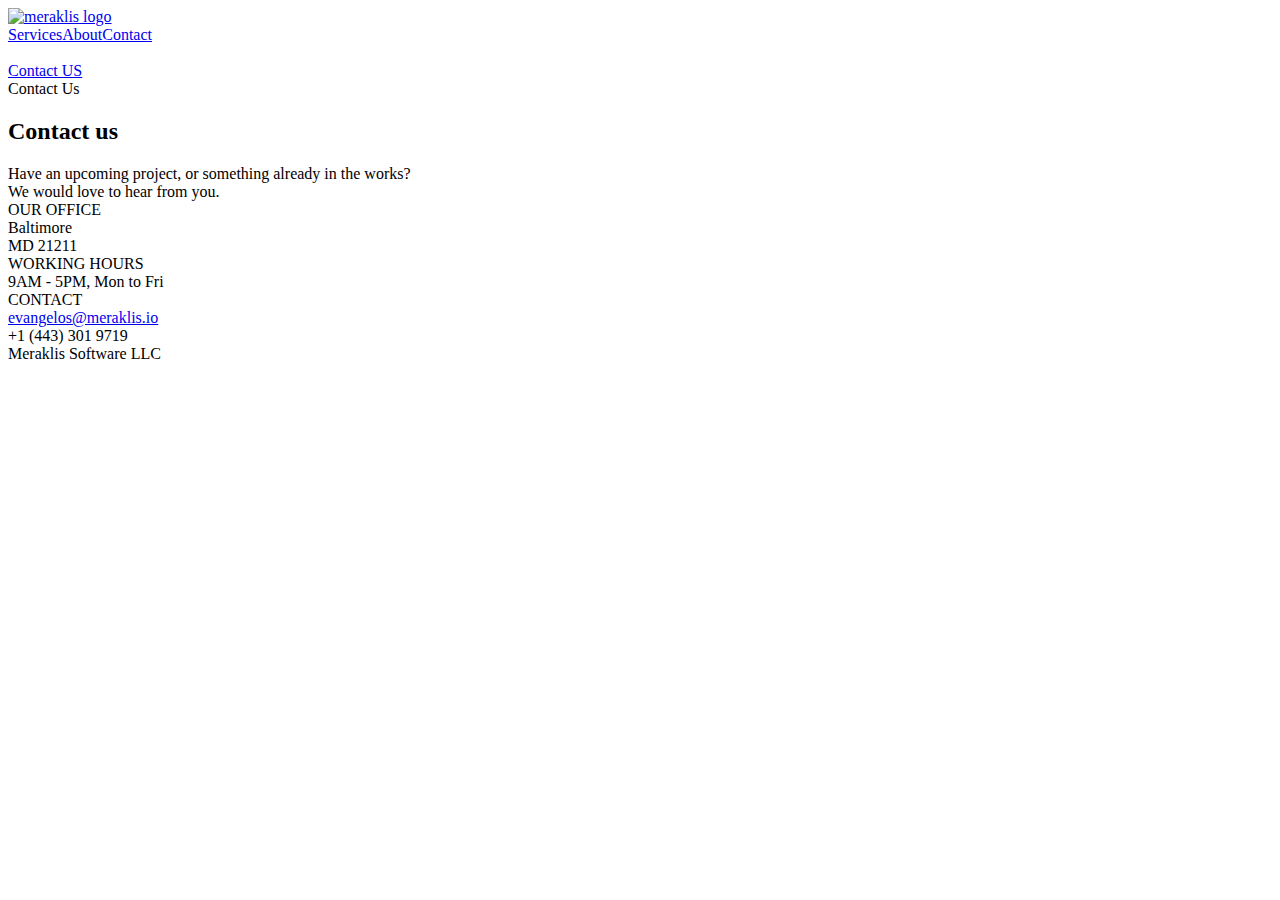
==== contact.html @ f6eee0cf "Initial commit" ====
<!DOCTYPE html><!-- This site was created in Webflow. https://www.webflow.com -->
<!-- Last Published: Mon Dec 12 2022 16:05:47 GMT+0000 (Coordinated Universal Time) -->
<html data-wf-domain="meraklis.webflow.io"
      data-wf-page="6206879f1f55cb35f7da2ff9"
      data-wf-site="6206879e1f55cb5647da2fe4">

<head>
  <meta charset="utf-8" />
  <title>meraklis.io | Contact</title>
  <meta content="meraklis.io | Contact"
        property="og:title" />
  <meta content="meraklis.io | Contact"
        property="twitter:title" />
  <meta content="width=device-width, initial-scale=1"
        name="viewport" />
  <meta content="Webflow"
        name="generator" />
  <link href="https://uploads-ssl.webflow.com/6206879e1f55cb5647da2fe4/css/meraklis.webflow.d90405f34.min.css"
        rel="stylesheet"
        type="text/css" />
  <script src="https://ajax.googleapis.com/ajax/libs/webfont/1.6.26/webfont.js"
          type="text/javascript"></script>
  <script
          type="text/javascript">WebFont.load({ google: { families: ["Montserrat:100,100italic,200,200italic,300,300italic,400,400italic,500,500italic,600,600italic,700,700italic,800,800italic,900,900italic"] } });</script>
  <!--[if lt IE 9]><script src="https://cdnjs.cloudflare.com/ajax/libs/html5shiv/3.7.3/html5shiv.min.js" type="text/javascript"></script><![endif]-->
  <script
          type="text/javascript">!function (o, c) { var n = c.documentElement, t = " w-mod-"; n.className += t + "js", ("ontouchstart" in o || o.DocumentTouch && c instanceof DocumentTouch) && (n.className += t + "touch") }(window, document);</script>
  <link href="https://uploads-ssl.webflow.com/6206879e1f55cb5647da2fe4/620720ee0150ac954170fb62_favicon.png"
        rel="shortcut icon"
        type="image/x-icon" />
  <link href="https://uploads-ssl.webflow.com/6206879e1f55cb5647da2fe4/6207250ab9c42e573cd5b88b_webclip.png"
        rel="apple-touch-icon" />
  <script async=""
          src="https://www.googletagmanager.com/gtag/js?id=UA-249835093-1"></script>
  <script
          type="text/javascript">window.dataLayer = window.dataLayer || []; function gtag() { dataLayer.push(arguments); } gtag('js', new Date()); gtag('config', 'UA-249835093-1', { 'anonymize_ip': false });</script>
</head>

<body>
  <div data-collapse="medium"
       data-animation="default"
       data-duration="400"
       data-easing="ease"
       data-easing2="ease"
       role="banner"
       class="navigation w-nav">
    <div class="navigation-wrap"><a href="/"
         class="logo-link w-nav-brand"><img
             src="https://uploads-ssl.webflow.com/6206879e1f55cb5647da2fe4/6206d4930f95f05ff82ed23f_logo2.jpg"
             width="183"
             alt="meraklis logo"
             class="logo-image" /></a>
      <div class="menu">
        <nav role="navigation"
             class="navigation-items w-nav-menu"><a href="/services"
             class="navigation-item w-nav-link">Services</a><a href="/team"
             class="navigation-item w-nav-link">About</a><a href="/contact"
             aria-current="page"
             class="navigation-item w-nav-link w--current">Contact</a></nav>
        <div class="menu-button w-nav-button"><img
               src="https://uploads-ssl.webflow.com/6206879e1f55cb5647da2fe4/6206879f1f55cb0df9da3015_menu-icon.png"
               width="22"
               alt=""
               class="menu-icon" /></div>
      </div><a href="/contact"
         aria-current="page"
         class="button cc-contact-us w-inline-block w--current">
        <div>Contact US</div>
      </a>
    </div>
  </div>
  <div class="section">
    <div class="intro-header cc-subpage">
      <div class="intro-content">
        <div class="heading-jumbo">Contact Us<br /></div>
      </div>
    </div>
  </div>
  <div class="section">
    <div class="container">
      <div class="w-layout-grid contact-form-grid">
        <div id="w-node-_3f61509a-fac7-b0d5-3763-509be705858e-f7da2ff9"
             class="contact-form-wrap">
          <div class="contact-form-heading-wrap">
            <h2 class="contact-heading">Contact us</h2>
            <div class="paragraph-light">Have an upcoming project, or something already in the works? <br />We would
              love to hear from you.</div>
          </div>
        </div>
        <div id="w-node-_3f61509a-fac7-b0d5-3763-509be70585a6-f7da2ff9">
          <div class="details-wrap">
            <div class="label">OUR OFFICE</div>
            <div class="paragraph-light">Baltimore<br />MD 21211</div>
          </div>
          <div class="details-wrap">
            <div class="label">WORKING HOURS</div>
            <div class="paragraph-light">9AM - 5PM, Mon to Fri</div>
          </div>
          <div class="details-wrap">
            <div class="label">CONTACT</div><a
               href="mailto:evangelos@meraklis.io?subject=We%20would%20like%20to%20schedule%20a%20consultation"
               class="contact-email-link">evangelos@meraklis.io</a>
            <div class="paragraph-light">+1 (443) 301 9719</div>
          </div>
        </div>
      </div>
    </div>
  </div>
  <div class="section">
    <div data-enable-scroll="true"
         data-enable-touch="true"
         data-widget-latlng="39.2903848,-76.6121893"
         data-widget-tooltip="Headquarters"
         data-widget-style="roadmap"
         data-widget-zoom="12"
         title=""
         class="map w-widget w-widget-map"></div>
  </div>
  <div class="section">
    <div class="w-row">
      <div class="w-col w-col-3"></div>
      <div class="w-col w-col-6">
        <div class="text-block">Meraklis Software LLC</div>
      </div>
      <div class="w-col w-col-3"></div>
    </div>
    <div class="container">
      <div class="footer-wrap"></div>
    </div>
  </div>
  <script src="https://d3e54v103j8qbb.cloudfront.net/js/jquery-3.5.1.min.dc5e7f18c8.js?site=6206879e1f55cb5647da2fe4"
          type="text/javascript"
          integrity="sha256-9/aliU8dGd2tb6OSsuzixeV4y/faTqgFtohetphbbj0="
          crossorigin="anonymous"></script>
  <script src="https://uploads-ssl.webflow.com/6206879e1f55cb5647da2fe4/js/webflow.34a8a284d.js"
          type="text/javascript"></script>
  <!--[if lte IE 9]><script src="//cdnjs.cloudflare.com/ajax/libs/placeholders/3.0.2/placeholders.min.js"></script><![endif]-->
</body>

</html>
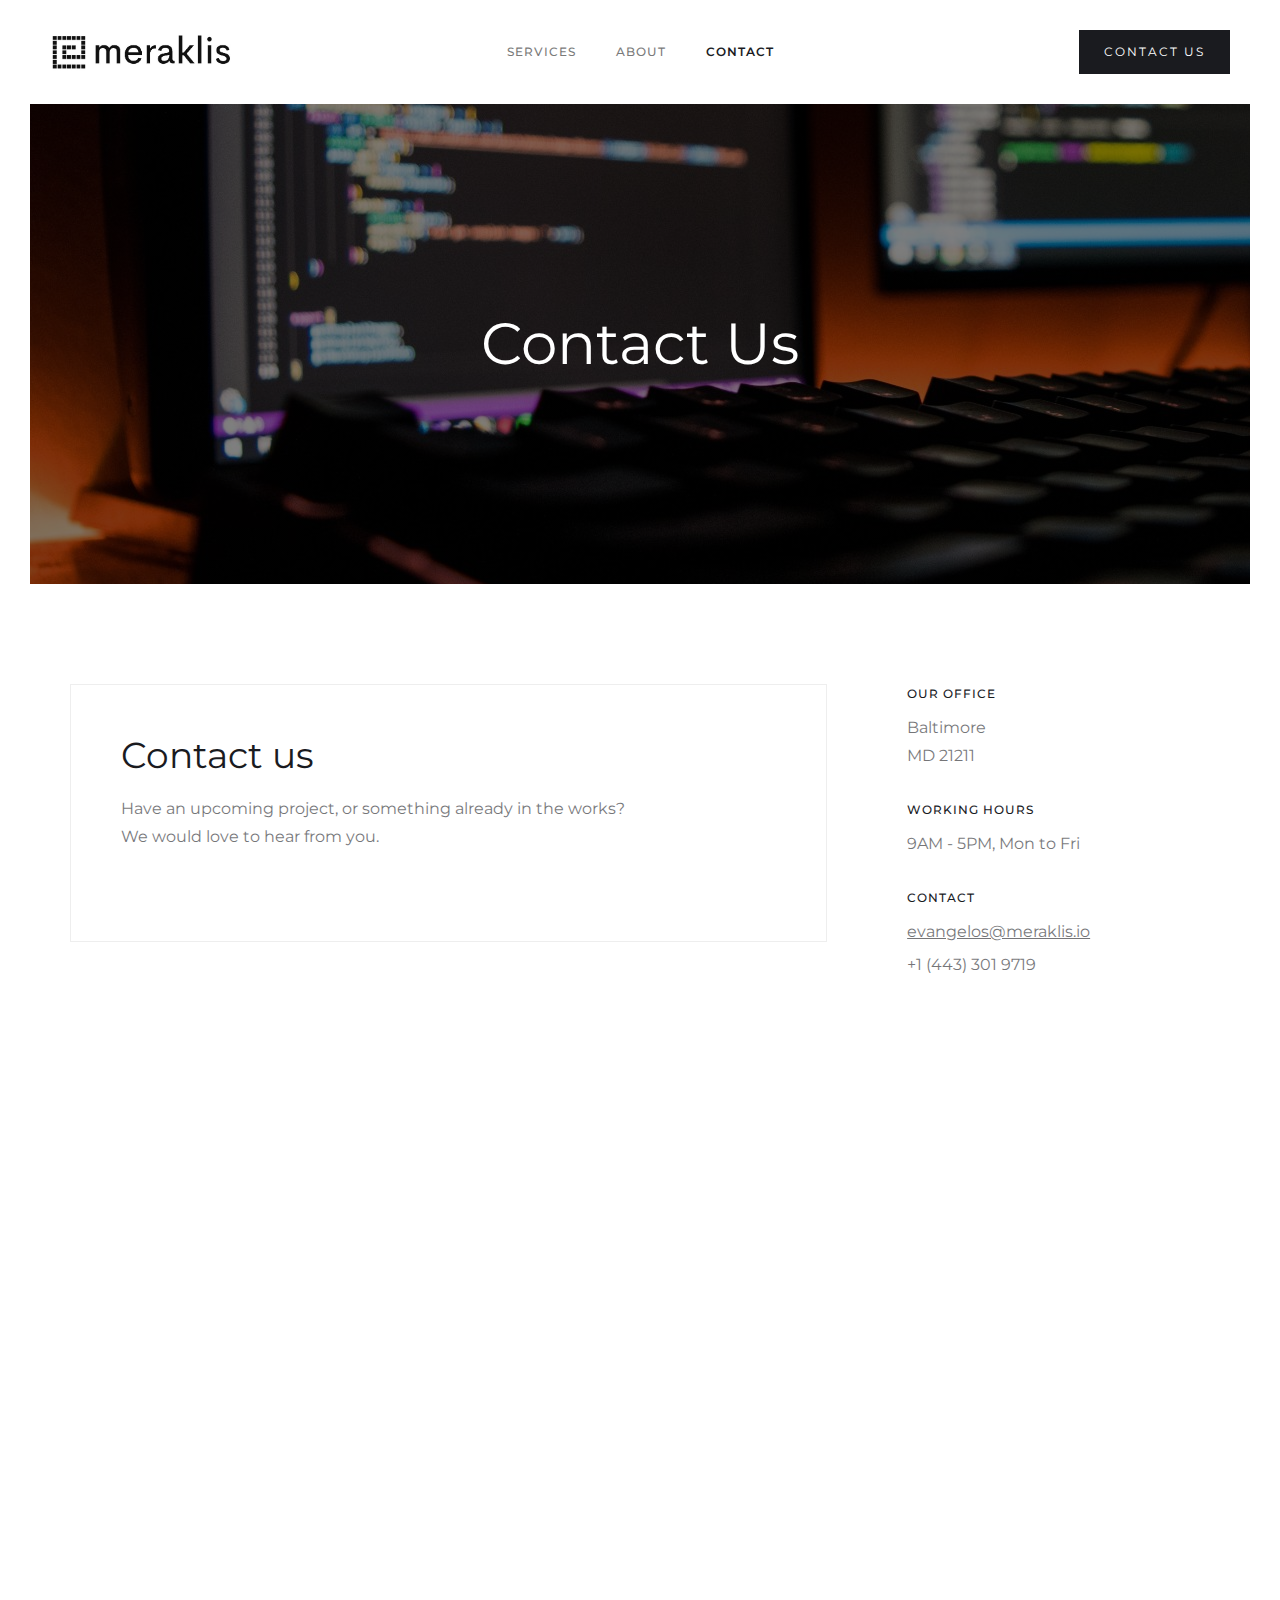
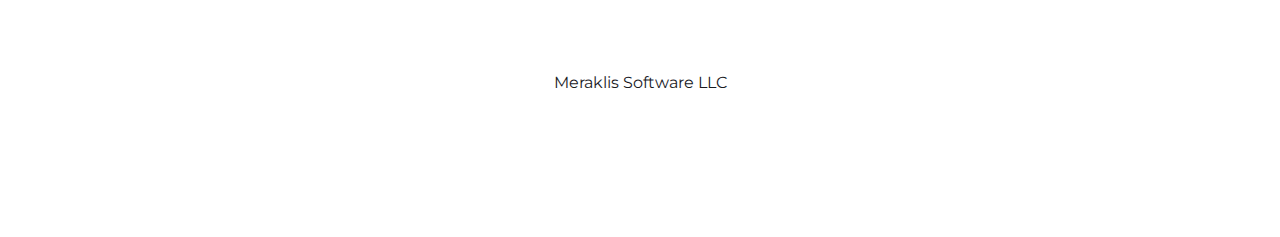
==== commit 4c87b5b7: "Use non webflow hosted files" ====
--- a/contact.html
+++ b/contact.html
@@ -1,8 +1,5 @@
-<!DOCTYPE html><!-- This site was created in Webflow. https://www.webflow.com -->
-<!-- Last Published: Mon Dec 12 2022 16:05:47 GMT+0000 (Coordinated Universal Time) -->
-<html data-wf-domain="meraklis.webflow.io"
-      data-wf-page="6206879f1f55cb35f7da2ff9"
-      data-wf-site="6206879e1f55cb5647da2fe4">
+<!DOCTYPE html>
+<html>
 
 <head>
   <meta charset="utf-8" />
@@ -15,23 +12,20 @@
         name="viewport" />
   <meta content="Webflow"
         name="generator" />
-  <link href="https://uploads-ssl.webflow.com/6206879e1f55cb5647da2fe4/css/meraklis.webflow.d90405f34.min.css"
+  <link href="uploads-ssl.webflow.com/6206879e1f55cb5647da2fe4/css/meraklis.webflow.d90405f34.min.css"
         rel="stylesheet"
         type="text/css" />
-  <script src="https://ajax.googleapis.com/ajax/libs/webfont/1.6.26/webfont.js"
+  <script src="ajax.googleapis.com/ajax/libs/webfont/1.6.26/webfont.js"
           type="text/javascript"></script>
   <script
           type="text/javascript">WebFont.load({ google: { families: ["Montserrat:100,100italic,200,200italic,300,300italic,400,400italic,500,500italic,600,600italic,700,700italic,800,800italic,900,900italic"] } });</script>
-  <!--[if lt IE 9]><script src="https://cdnjs.cloudflare.com/ajax/libs/html5shiv/3.7.3/html5shiv.min.js" type="text/javascript"></script><![endif]-->
   <script
           type="text/javascript">!function (o, c) { var n = c.documentElement, t = " w-mod-"; n.className += t + "js", ("ontouchstart" in o || o.DocumentTouch && c instanceof DocumentTouch) && (n.className += t + "touch") }(window, document);</script>
-  <link href="https://uploads-ssl.webflow.com/6206879e1f55cb5647da2fe4/620720ee0150ac954170fb62_favicon.png"
+  <link href="uploads-ssl.webflow.com/6206879e1f55cb5647da2fe4/620720ee0150ac954170fb62_favicon.png"
         rel="shortcut icon"
         type="image/x-icon" />
-  <link href="https://uploads-ssl.webflow.com/6206879e1f55cb5647da2fe4/6207250ab9c42e573cd5b88b_webclip.png"
+  <link href="uploads-ssl.webflow.com/6206879e1f55cb5647da2fe4/6207250ab9c42e573cd5b88b_webclip.png"
         rel="apple-touch-icon" />
-  <script async=""
-          src="https://www.googletagmanager.com/gtag/js?id=UA-249835093-1"></script>
   <script
           type="text/javascript">window.dataLayer = window.dataLayer || []; function gtag() { dataLayer.push(arguments); } gtag('js', new Date()); gtag('config', 'UA-249835093-1', { 'anonymize_ip': false });</script>
 </head>
@@ -46,7 +40,7 @@
        class="navigation w-nav">
     <div class="navigation-wrap"><a href="/"
          class="logo-link w-nav-brand"><img
-             src="https://uploads-ssl.webflow.com/6206879e1f55cb5647da2fe4/6206d4930f95f05ff82ed23f_logo2.jpg"
+             src="uploads-ssl.webflow.com/6206879e1f55cb5647da2fe4/6206d4930f95f05ff82ed23f_logo2.jpg"
              width="183"
              alt="meraklis logo"
              class="logo-image" /></a>
@@ -58,7 +52,7 @@
              aria-current="page"
              class="navigation-item w-nav-link w--current">Contact</a></nav>
         <div class="menu-button w-nav-button"><img
-               src="https://uploads-ssl.webflow.com/6206879e1f55cb5647da2fe4/6206879f1f55cb0df9da3015_menu-icon.png"
+               src="uploads-ssl.webflow.com/6206879e1f55cb5647da2fe4/6206879f1f55cb0df9da3015_menu-icon.png"
                width="22"
                alt=""
                class="menu-icon" /></div>
@@ -132,9 +126,8 @@
           type="text/javascript"
           integrity="sha256-9/aliU8dGd2tb6OSsuzixeV4y/faTqgFtohetphbbj0="
           crossorigin="anonymous"></script>
-  <script src="https://uploads-ssl.webflow.com/6206879e1f55cb5647da2fe4/js/webflow.34a8a284d.js"
+  <script src="uploads-ssl.webflow.com/6206879e1f55cb5647da2fe4/js/webflow.js"
           type="text/javascript"></script>
-  <!--[if lte IE 9]><script src="//cdnjs.cloudflare.com/ajax/libs/placeholders/3.0.2/placeholders.min.js"></script><![endif]-->
 </body>
 
 </html>--- a/uploads-ssl.webflow.com/6206879e1f55cb5647da2fe4/css/meraklis.webflow.d90405f34.min.css
+++ b/uploads-ssl.webflow.com/6206879e1f55cb5647da2fe4/css/meraklis.webflow.d90405f34.min.css
@@ -0,0 +1 @@
+html{font-family:sans-serif;-ms-text-size-adjust:100%;-webkit-text-size-adjust:100%;height:100%}article,aside,details,figcaption,figure,footer,header,hgroup,main,menu,nav,section,summary{display:block}audio,canvas,progress,video{display:inline-block;vertical-align:baseline}audio:not([controls]){display:none;height:0}[hidden],template{display:none}a:active,a:hover{outline:0}abbr[title]{border-bottom:1px dotted}b,optgroup,strong{font-weight:700}dfn{font-style:italic}mark{background:#ff0;color:#000}small{font-size:80%}sub,sup{font-size:75%;line-height:0;position:relative;vertical-align:baseline}sup{top:-.5em}sub{bottom:-.25em}img{border:0;max-width:100%;vertical-align:middle;display:block}svg:not(:root){overflow:hidden}hr{box-sizing:content-box;height:0}pre,textarea{overflow:auto}code,kbd,pre,samp{font-family:monospace,monospace;font-size:1em}button,input,optgroup,select,textarea{color:inherit;font:inherit;margin:0}button{overflow:visible}button,select{text-transform:none}button,html input[type=button],input[type=reset]{-webkit-appearance:button;cursor:pointer}button[disabled],html input[disabled]{cursor:default}button::-moz-focus-inner,input::-moz-focus-inner{border:0;padding:0}input{line-height:normal}input[type=checkbox],input[type=radio]{box-sizing:border-box;padding:0}input[type=number]::-webkit-inner-spin-button,input[type=number]::-webkit-outer-spin-button{height:auto}input[type=search]{-webkit-appearance:none}input[type=search]::-webkit-search-cancel-button,input[type=search]::-webkit-search-decoration{-webkit-appearance:none}legend{border:0;padding:0}table{border-collapse:collapse;border-spacing:0}td,th{padding:0}@font-face{font-family:webflow-icons;src:url("[data-uri]") format('truetype');font-weight:400;font-style:normal}[class*=" w-icon-"],[class^=w-icon-]{font-family:webflow-icons!important;speak:none;font-style:normal;font-weight:400;font-variant:normal;text-transform:none;line-height:1;-webkit-font-smoothing:antialiased;-moz-osx-font-smoothing:grayscale}.w-icon-slider-right:before{content:"\e600"}.w-icon-slider-left:before{content:"\e601"}.w-icon-nav-menu:before{content:"\e602"}.w-icon-arrow-down:before,.w-icon-dropdown-toggle:before{content:"\e603"}.w-icon-file-upload-remove:before{content:"\e900"}.w-icon-file-upload-icon:before{content:"\e903"}*{-webkit-box-sizing:border-box;-moz-box-sizing:border-box;box-sizing:border-box}body{margin:0;min-height:100%;background-color:#fff;font-family:Montserrat,sans-serif;color:#1a1b1f;font-size:16px;line-height:28px;font-weight:400}html.w-mod-touch *{background-attachment:scroll!important}.w-block{display:block}.w-inline-block{max-width:100%;display:inline-block}.w-clearfix:after,.w-clearfix:before{content:" ";display:table;grid-column-start:1;grid-row-start:1;grid-column-end:2;grid-row-end:2}.w-clearfix:after{clear:both}.w-hidden{display:none}.w-button{display:inline-block;padding:9px 15px;background-color:#3898ec;color:#fff;border:0;line-height:inherit;text-decoration:none;cursor:pointer;border-radius:0}input.w-button{-webkit-appearance:button}html[data-w-dynpage] [data-w-cloak]{color:transparent!important}.w-webflow-badge,.w-webflow-badge *{position:static;left:auto;top:auto;right:auto;bottom:auto;z-index:auto;display:block;visibility:visible;overflow:visible;overflow-x:visible;overflow-y:visible;box-sizing:border-box;width:auto;height:auto;max-height:none;max-width:none;min-height:0;min-width:0;margin:0;padding:0;float:none;clear:none;border:0 transparent;border-radius:0;background:0 0;box-shadow:none;opacity:1;transform:none;transition:none;direction:ltr;font-family:inherit;font-weight:inherit;color:inherit;font-size:inherit;line-height:inherit;font-style:inherit;font-variant:inherit;text-align:inherit;letter-spacing:inherit;text-decoration:inherit;text-indent:0;text-transform:inherit;list-style-type:disc;text-shadow:none;font-smoothing:auto;vertical-align:baseline;cursor:inherit;white-space:inherit;word-break:normal;word-spacing:normal;word-wrap:normal}.w-webflow-badge{position:fixed!important;display:inline-block!important;visibility:visible!important;z-index:2147483647!important;top:auto!important;right:12px!important;bottom:12px!important;left:auto!important;color:#aaadb0!important;background-color:#fff!important;border-radius:3px!important;padding:6px 8px 6px 6px!important;font-size:12px!important;opacity:1!important;line-height:14px!important;text-decoration:none!important;transform:none!important;margin:0!important;width:auto!important;height:auto!important;overflow:visible!important;white-space:nowrap;box-shadow:0 0 0 1px rgba(0,0,0,.1),0 1px 3px rgba(0,0,0,.1);cursor:pointer}.w-webflow-badge>img{display:inline-block!important;visibility:visible!important;opacity:1!important;vertical-align:middle!important}p{margin-top:0;margin-bottom:10px}figure{margin:25px 0 10px;padding-bottom:20px}ol,ul{margin-top:0;margin-bottom:10px;padding-left:40px}.w-list-unstyled{padding-left:0;list-style:none}.w-embed:after,.w-embed:before{content:" ";display:table;grid-column-start:1;grid-row-start:1;grid-column-end:2;grid-row-end:2}.w-embed:after{clear:both}.w-video{width:100%;position:relative;padding:0}.w-video embed,.w-video iframe,.w-video object{position:absolute;top:0;left:0;width:100%;height:100%;border:none}fieldset{padding:0;margin:0;border:0}[type=button],[type=reset],button{border:0;cursor:pointer;-webkit-appearance:button}.w-form{margin:0 0 15px}.w-form-done{display:none;padding:20px;text-align:center;background-color:#ddd}.w-form-fail{display:none;margin-top:10px;padding:10px;background-color:#ffdede}.w-input,.w-select{display:block;width:100%;height:38px;padding:8px 12px;margin-bottom:10px;font-size:14px;line-height:1.42857143;color:#333;vertical-align:middle;background-color:#fff;border:1px solid #ccc}.w-input:-moz-placeholder,.w-select:-moz-placeholder{color:#999}.w-input::-moz-placeholder,.w-select::-moz-placeholder{color:#999;opacity:1}.w-input:-ms-input-placeholder,.w-select:-ms-input-placeholder{color:#999}.w-input::-webkit-input-placeholder,.w-select::-webkit-input-placeholder{color:#999}.w-input:focus,.w-select:focus{border-color:#3898ec;outline:0}.w-input[disabled],.w-input[readonly],.w-select[disabled],.w-select[readonly],fieldset[disabled] .w-input,fieldset[disabled] .w-select{cursor:not-allowed}.w-input[disabled]:not(.w-input-disabled),.w-input[readonly],.w-select[disabled]:not(.w-input-disabled),.w-select[readonly],fieldset[disabled]:not(.w-input-disabled) .w-input,fieldset[disabled]:not(.w-input-disabled) .w-select{background-color:#eee}textarea.w-input,textarea.w-select{height:auto}.w-select{background-color:#f3f3f3}.w-select[multiple]{height:auto}.w-form-label{display:inline-block;cursor:pointer;font-weight:400;margin-bottom:0}.w-radio{display:block;margin-bottom:5px;padding-left:20px}.w-radio:after,.w-radio:before{content:" ";display:table;grid-column-start:1;grid-row-start:1;grid-column-end:2;grid-row-end:2}.w-radio:after{clear:both}.w-radio-input{margin:3px 0 0 -20px;line-height:normal;float:left}.w-file-upload{display:block;margin-bottom:10px}.w-file-upload-input{width:.1px;height:.1px;opacity:0;overflow:hidden;position:absolute;z-index:-100}.w-file-upload-default,.w-file-upload-success,.w-file-upload-uploading{display:inline-block;color:#333}.w-file-upload-error{display:block;margin-top:10px}.w-file-upload-default.w-hidden,.w-file-upload-error.w-hidden,.w-file-upload-success.w-hidden,.w-file-upload-uploading.w-hidden{display:none}.w-file-upload-uploading-btn{display:flex;font-size:14px;font-weight:400;cursor:pointer;margin:0;padding:8px 12px;border:1px solid #ccc;background-color:#fafafa}.w-file-upload-file{display:flex;flex-grow:1;justify-content:space-between;margin:0;padding:8px 9px 8px 11px;border:1px solid #ccc;background-color:#fafafa}.w-file-upload-file-name{font-size:14px;font-weight:400;display:block}.w-file-remove-link{margin-top:3px;margin-left:10px;width:auto;height:auto;padding:3px;display:block;cursor:pointer}.w-icon-file-upload-remove{margin:auto;font-size:10px}.w-file-upload-error-msg{display:inline-block;color:#ea384c;padding:2px 0}.w-file-upload-info{display:inline-block;line-height:38px;padding:0 12px}.w-file-upload-label{display:inline-block;font-size:14px;font-weight:400;cursor:pointer;margin:0;padding:8px 12px;border:1px solid #ccc;background-color:#fafafa}.w-icon-file-upload-icon,.w-icon-file-upload-uploading{display:inline-block;margin-right:8px;width:20px}.w-icon-file-upload-uploading{height:20px}.w-container{margin-left:auto;margin-right:auto;max-width:940px}.w-container:after,.w-container:before{content:" ";display:table;grid-column-start:1;grid-row-start:1;grid-column-end:2;grid-row-end:2}.w-container:after{clear:both}.w-container .w-row{margin-left:-10px;margin-right:-10px}.w-row:after,.w-row:before{content:" ";display:table;grid-column-start:1;grid-row-start:1;grid-column-end:2;grid-row-end:2}.w-row:after{clear:both}.w-row .w-row{margin-left:0;margin-right:0}.w-col{position:relative;float:left;width:100%;min-height:1px;padding-left:10px;padding-right:10px}.w-col .w-col{padding-left:0;padding-right:0}.w-col-1{width:8.33333333%}.w-col-2{width:16.66666667%}.w-col-3{width:25%}.w-col-4{width:33.33333333%}.w-col-5{width:41.66666667%}.w-col-6{width:50%}.w-col-7{width:58.33333333%}.w-col-8{width:66.66666667%}.w-col-9{width:75%}.w-col-10{width:83.33333333%}.w-col-11{width:91.66666667%}.w-col-12{width:100%}.w-hidden-main{display:none!important}@media screen and (max-width:991px){.w-container{max-width:728px}.w-hidden-main{display:inherit!important}.w-hidden-medium{display:none!important}.w-col-medium-1{width:8.33333333%}.w-col-medium-2{width:16.66666667%}.w-col-medium-3{width:25%}.w-col-medium-4{width:33.33333333%}.w-col-medium-5{width:41.66666667%}.w-col-medium-6{width:50%}.w-col-medium-7{width:58.33333333%}.w-col-medium-8{width:66.66666667%}.w-col-medium-9{width:75%}.w-col-medium-10{width:83.33333333%}.w-col-medium-11{width:91.66666667%}.w-col-medium-12{width:100%}.w-col-stack{width:100%;left:auto;right:auto}}@media screen and (max-width:767px){.w-hidden-main,.w-hidden-medium{display:inherit!important}.w-hidden-small{display:none!important}.w-container .w-row,.w-row{margin-left:0;margin-right:0}.w-col{width:100%;left:auto;right:auto}.w-col-small-1{width:8.33333333%}.w-col-small-2{width:16.66666667%}.w-col-small-3{width:25%}.w-col-small-4{width:33.33333333%}.w-col-small-5{width:41.66666667%}.w-col-small-6{width:50%}.w-col-small-7{width:58.33333333%}.w-col-small-8{width:66.66666667%}.w-col-small-9{width:75%}.w-col-small-10{width:83.33333333%}.w-col-small-11{width:91.66666667%}.w-col-small-12{width:100%}}@media screen and (max-width:479px){.w-container{max-width:none}.w-hidden-main,.w-hidden-medium,.w-hidden-small{display:inherit!important}.w-hidden-tiny{display:none!important}.w-col{width:100%}.w-col-tiny-1{width:8.33333333%}.w-col-tiny-2{width:16.66666667%}.w-col-tiny-3{width:25%}.w-col-tiny-4{width:33.33333333%}.w-col-tiny-5{width:41.66666667%}.w-col-tiny-6{width:50%}.w-col-tiny-7{width:58.33333333%}.w-col-tiny-8{width:66.66666667%}.w-col-tiny-9{width:75%}.w-col-tiny-10{width:83.33333333%}.w-col-tiny-11{width:91.66666667%}.w-col-tiny-12{width:100%}}.w-widget{position:relative}.w-widget-map{width:100%;height:400px}.w-widget-map label{width:auto;display:inline}.w-widget-map img{max-width:inherit}.w-widget-map .gm-style-iw{text-align:center}.w-widget-map .gm-style-iw>button{display:none!important}.w-widget-twitter{overflow:hidden}.w-widget-twitter-count-shim{display:inline-block;vertical-align:top;position:relative;width:28px;height:20px;text-align:center;background:#fff;border:1px solid #758696;border-radius:3px}.w-widget-twitter-count-shim *{pointer-events:none;-webkit-user-select:none;-moz-user-select:none;-ms-user-select:none;user-select:none}.w-widget-twitter-count-shim .w-widget-twitter-count-inner{position:relative;font-size:15px;line-height:12px;text-align:center;color:#999;font-family:serif}.w-widget-twitter-count-shim .w-widget-twitter-count-clear{position:relative;display:block}.w-widget-twitter-count-shim.w--large{width:36px;height:28px}.w-widget-twitter-count-shim.w--large .w-widget-twitter-count-inner{font-size:18px;line-height:18px}.w-widget-twitter-count-shim:not(.w--vertical){margin-left:5px;margin-right:8px}.w-widget-twitter-count-shim:not(.w--vertical).w--large{margin-left:6px}.w-widget-twitter-count-shim:not(.w--vertical):after,.w-widget-twitter-count-shim:not(.w--vertical):before{top:50%;left:0;border:solid transparent;content:' ';height:0;width:0;position:absolute;pointer-events:none}.w-widget-twitter-count-shim:not(.w--vertical):before{border-color:rgba(117,134,150,0);border-right-color:#5d6c7b;border-width:4px;margin-left:-9px;margin-top:-4px}.w-widget-twitter-count-shim:not(.w--vertical).w--large:before{border-width:5px;margin-left:-10px;margin-top:-5px}.w-widget-twitter-count-shim:not(.w--vertical):after{border-color:rgba(255,255,255,0);border-right-color:#fff;border-width:4px;margin-left:-8px;margin-top:-4px}.w-widget-twitter-count-shim:not(.w--vertical).w--large:after{border-width:5px;margin-left:-9px;margin-top:-5px}.w-widget-twitter-count-shim.w--vertical{width:61px;height:33px;margin-bottom:8px}.w-widget-twitter-count-shim.w--vertical:after,.w-widget-twitter-count-shim.w--vertical:before{top:100%;left:50%;border:solid transparent;content:' ';height:0;width:0;position:absolute;pointer-events:none}.w-widget-twitter-count-shim.w--vertical:before{border-color:rgba(117,134,150,0);border-top-color:#5d6c7b;border-width:5px;margin-left:-5px}.w-widget-twitter-count-shim.w--vertical:after{border-color:rgba(255,255,255,0);border-top-color:#fff;border-width:4px;margin-left:-4px}.w-widget-twitter-count-shim.w--vertical .w-widget-twitter-count-inner{font-size:18px;line-height:22px}.w-widget-twitter-count-shim.w--vertical.w--large{width:76px}.w-background-video{position:relative;overflow:hidden;height:500px;color:#fff}.w-background-video>video{background-size:cover;background-position:50% 50%;position:absolute;margin:auto;width:100%;height:100%;right:-100%;bottom:-100%;top:-100%;left:-100%;object-fit:cover;z-index:-100}.w-background-video>video::-webkit-media-controls-start-playback-button{display:none!important;-webkit-appearance:none}.w-background-video--control{position:absolute;bottom:1em;right:1em;background-color:transparent;padding:0}.w-background-video--control>[hidden]{display:none!important}.w-slider{position:relative;height:300px;text-align:center;background:#ddd;clear:both;-webkit-tap-highlight-color:transparent;tap-highlight-color:rgba(0,0,0,0)}.w-slider-mask{position:relative;display:block;overflow:hidden;z-index:1;left:0;right:0;height:100%;white-space:nowrap}.w-slide{position:relative;display:inline-block;vertical-align:top;width:100%;height:100%;white-space:normal;text-align:left}.w-slider-nav{position:absolute;z-index:2;top:auto;right:0;bottom:0;left:0;margin:auto;padding-top:10px;height:40px;text-align:center;-webkit-tap-highlight-color:transparent;tap-highlight-color:rgba(0,0,0,0)}.w-slider-nav.w-round>div{border-radius:100%}.w-slider-nav.w-num>div{width:auto;height:auto;padding:.2em .5em;font-size:inherit;line-height:inherit}.w-slider-nav.w-shadow>div{box-shadow:0 0 3px rgba(51,51,51,.4)}.w-slider-nav-invert{color:#fff}.w-slider-nav-invert>div{background-color:rgba(34,34,34,.4)}.w-slider-nav-invert>div.w-active{background-color:#222}.w-slider-dot{position:relative;display:inline-block;width:1em;height:1em;background-color:rgba(255,255,255,.4);cursor:pointer;margin:0 3px .5em;transition:background-color .1s,color .1s}.w-slider-dot.w-active{background-color:#fff}.w-slider-dot:focus{outline:0;box-shadow:0 0 0 2px #fff}.w-slider-dot:focus.w-active{box-shadow:none}.w-slider-arrow-left,.w-slider-arrow-right{position:absolute;width:80px;top:0;right:0;bottom:0;left:0;margin:auto;cursor:pointer;overflow:hidden;color:#fff;font-size:40px;-webkit-tap-highlight-color:transparent;tap-highlight-color:rgba(0,0,0,0);-webkit-user-select:none;-moz-user-select:none;-ms-user-select:none;user-select:none}.w-slider-arrow-left [class*=' w-icon-'],.w-slider-arrow-left [class^=w-icon-],.w-slider-arrow-right [class*=' w-icon-'],.w-slider-arrow-right [class^=w-icon-]{position:absolute}.w-slider-arrow-left:focus,.w-slider-arrow-right:focus{outline:0}.w-slider-arrow-left{z-index:3;right:auto}.w-slider-arrow-right{z-index:4;left:auto}.w-icon-slider-left,.w-icon-slider-right{top:0;right:0;bottom:0;left:0;margin:auto;width:1em;height:1em}.w-slider-aria-label{border:0;clip:rect(0 0 0 0);height:1px;margin:-1px;overflow:hidden;padding:0;position:absolute;width:1px}.w-slider-force-show{display:block!important}.w-dropdown{display:inline-block;position:relative;text-align:left;margin-left:auto;margin-right:auto;z-index:900}.w-dropdown-btn,.w-dropdown-link,.w-dropdown-toggle{position:relative;vertical-align:top;text-decoration:none;color:#222;padding:20px;text-align:left;margin-left:auto;margin-right:auto;white-space:nowrap}.w-dropdown-toggle{-webkit-user-select:none;-moz-user-select:none;-ms-user-select:none;user-select:none;display:inline-block;cursor:pointer;padding-right:40px}.w-dropdown-toggle:focus{outline:0}.w-icon-dropdown-toggle{position:absolute;top:0;right:0;bottom:0;margin:auto 20px auto auto;width:1em;height:1em}.w-dropdown-list{position:absolute;background:#ddd;display:none;min-width:100%}.w-dropdown-list.w--open{display:block}.w-dropdown-link{padding:10px 20px;display:block;color:#222}.w-dropdown-link.w--current{color:#0082f3}.w-dropdown-link:focus{outline:0}@media screen and (max-width:767px){.w-nav-brand{padding-left:10px}}.w-lightbox-backdrop{cursor:auto;font-style:normal;font-variant:normal;letter-spacing:normal;list-style:disc;text-indent:0;text-shadow:none;text-transform:none;visibility:visible;white-space:normal;word-break:normal;word-spacing:normal;word-wrap:normal;position:fixed;top:0;right:0;bottom:0;left:0;color:#fff;font-family:"Helvetica Neue",Helvetica,Ubuntu,"Segoe UI",Verdana,sans-serif;font-size:17px;line-height:1.2;font-weight:300;text-align:center;background:rgba(0,0,0,.9);z-index:2000;outline:0;opacity:0;-webkit-user-select:none;-moz-user-select:none;-ms-user-select:none;-webkit-tap-highlight-color:transparent;-webkit-transform:translate(0,0)}.w-lightbox-backdrop,.w-lightbox-container{height:100%;overflow:auto;-webkit-overflow-scrolling:touch}.w-lightbox-content{position:relative;height:100vh;overflow:hidden}.w-lightbox-view{position:absolute;width:100vw;height:100vh;opacity:0}.w-lightbox-view:before{content:"";height:100vh}.w-lightbox-group,.w-lightbox-group .w-lightbox-view,.w-lightbox-group .w-lightbox-view:before{height:86vh}.w-lightbox-frame,.w-lightbox-view:before{display:inline-block;vertical-align:middle}.w-lightbox-figure{position:relative;margin:0}.w-lightbox-group .w-lightbox-figure{cursor:pointer}.w-lightbox-img{width:auto;height:auto;max-width:none}.w-lightbox-image{display:block;float:none;max-width:100vw;max-height:100vh}.w-lightbox-group .w-lightbox-image{max-height:86vh}.w-lightbox-caption{position:absolute;right:0;bottom:0;left:0;padding:.5em 1em;background:rgba(0,0,0,.4);text-align:left;text-overflow:ellipsis;white-space:nowrap;overflow:hidden}.w-lightbox-embed{position:absolute;top:0;right:0;bottom:0;left:0;width:100%;height:100%}.w-lightbox-control{position:absolute;top:0;width:4em;background-size:24px;background-repeat:no-repeat;background-position:center;cursor:pointer;-webkit-transition:.3s;transition:.3s}.w-lightbox-left{display:none;bottom:0;left:0;background-image:url("[data-uri]")}.w-lightbox-right{display:none;right:0;bottom:0;background-image:url("[data-uri]")}.w-lightbox-close{right:0;height:2.6em;background-image:url("[data-uri]");background-size:18px}.w-lightbox-strip{position:absolute;bottom:0;left:0;right:0;padding:0 1vh;line-height:0;white-space:nowrap;overflow-x:auto;overflow-y:hidden}.w-lightbox-item{display:inline-block;width:10vh;padding:2vh 1vh;box-sizing:content-box;cursor:pointer;-webkit-transform:translate3d(0,0,0)}.w-lightbox-active{opacity:.3}.w-lightbox-thumbnail{position:relative;height:10vh;background:#222;overflow:hidden}.w-lightbox-thumbnail-image{position:absolute;top:0;left:0}.w-lightbox-thumbnail .w-lightbox-tall{top:50%;width:100%;-webkit-transform:translate(0,-50%);-ms-transform:translate(0,-50%);transform:translate(0,-50%)}.w-lightbox-thumbnail .w-lightbox-wide{left:50%;height:100%;-webkit-transform:translate(-50%,0);-ms-transform:translate(-50%,0);transform:translate(-50%,0)}.w-lightbox-spinner{position:absolute;top:50%;left:50%;box-sizing:border-box;width:40px;height:40px;margin-top:-20px;margin-left:-20px;border:5px solid rgba(0,0,0,.4);border-radius:50%;-webkit-animation:.8s linear infinite spin;animation:.8s linear infinite spin}.w-lightbox-spinner:after{content:"";position:absolute;top:-4px;right:-4px;bottom:-4px;left:-4px;border:3px solid transparent;border-bottom-color:#fff;border-radius:50%}.w-lightbox-hide{display:none}.w-lightbox-noscroll{overflow:hidden}@media (min-width:768px){.w-lightbox-content{height:96vh;margin-top:2vh}.w-lightbox-view,.w-lightbox-view:before{height:96vh}.w-lightbox-group,.w-lightbox-group .w-lightbox-view,.w-lightbox-group .w-lightbox-view:before{height:84vh}.w-lightbox-image{max-width:96vw;max-height:96vh}.w-lightbox-group .w-lightbox-image{max-width:82.3vw;max-height:84vh}.w-lightbox-left,.w-lightbox-right{display:block;opacity:.5}.w-lightbox-close{opacity:.8}.w-lightbox-control:hover{opacity:1}}.w-lightbox-inactive,.w-lightbox-inactive:hover{opacity:0}.w-richtext:after,.w-richtext:before{content:" ";display:table;grid-column-start:1;grid-row-start:1;grid-column-end:2;grid-row-end:2}.w-richtext:after{clear:both}.w-richtext[contenteditable=true]:after,.w-richtext[contenteditable=true]:before{white-space:initial}.w-richtext ol,.w-richtext ul{overflow:hidden}.w-richtext .w-richtext-figure-selected.w-richtext-figure-type-image div,.w-richtext .w-richtext-figure-selected.w-richtext-figure-type-video div:after,.w-richtext .w-richtext-figure-selected[data-rt-type=image] div,.w-richtext .w-richtext-figure-selected[data-rt-type=video] div:after{outline:#2895f7 solid 2px}.w-richtext figure.w-richtext-figure-type-video>div:after,.w-richtext figure[data-rt-type=video]>div:after{content:'';position:absolute;display:none;left:0;top:0;right:0;bottom:0}.w-richtext figure{position:relative;max-width:60%}.w-richtext figure>div:before{cursor:default!important}.w-richtext figure img{width:100%}.w-richtext figure figcaption.w-richtext-figcaption-placeholder{opacity:.6}.w-richtext figure div{font-size:0px;color:transparent}.w-richtext figure.w-richtext-figure-type-image,.w-richtext figure[data-rt-type=image]{display:table}.w-richtext figure.w-richtext-figure-type-image>div,.w-richtext figure[data-rt-type=image]>div{display:inline-block}.w-richtext figure.w-richtext-figure-type-image>figcaption,.w-richtext figure[data-rt-type=image]>figcaption{display:table-caption;caption-side:bottom}.w-richtext figure.w-richtext-figure-type-video,.w-richtext figure[data-rt-type=video]{width:60%;height:0}.w-richtext figure.w-richtext-figure-type-video iframe,.w-richtext figure[data-rt-type=video] iframe{position:absolute;top:0;left:0;width:100%;height:100%}.w-richtext figure.w-richtext-figure-type-video>div,.w-richtext figure[data-rt-type=video]>div{width:100%}.w-richtext figure.w-richtext-align-center{margin-right:auto;margin-left:auto;clear:both}.w-richtext figure.w-richtext-align-center.w-richtext-figure-type-image>div,.w-richtext figure.w-richtext-align-center[data-rt-type=image]>div{max-width:100%}.w-richtext figure.w-richtext-align-normal{clear:both}.w-richtext figure.w-richtext-align-fullwidth{width:100%;max-width:100%;text-align:center;clear:both;display:block;margin-right:auto;margin-left:auto}.w-richtext figure.w-richtext-align-fullwidth>div{display:inline-block;padding-bottom:inherit}.w-richtext figure.w-richtext-align-fullwidth>figcaption{display:block}.w-richtext figure.w-richtext-align-floatleft{float:left;margin-right:15px;clear:none}.w-richtext figure.w-richtext-align-floatright{float:right;margin-left:15px;clear:none}.w-nav{position:relative;background:#ddd;z-index:1000}.w-nav:after,.w-nav:before{content:" ";display:table;grid-column-start:1;grid-row-start:1;grid-column-end:2;grid-row-end:2}.w-nav:after{clear:both}.w-nav-brand{position:relative;float:left;text-decoration:none;color:#333}.w-nav-link{position:relative;display:inline-block;vertical-align:top;text-decoration:none;color:#222;padding:20px;text-align:left;margin-left:auto;margin-right:auto}.w-nav-link.w--current{color:#0082f3}.w-nav-menu{position:relative;float:right}[data-nav-menu-open]{display:block!important;position:absolute;top:100%;left:0;right:0;background:#c8c8c8;text-align:center;overflow:visible;min-width:200px}.w--nav-link-open{display:block;position:relative}.w-nav-overlay{position:absolute;overflow:hidden;display:none;top:100%;left:0;right:0;width:100%}.w-nav-overlay [data-nav-menu-open]{top:0}.w-nav[data-animation=over-left] .w-nav-overlay{width:auto}.w-nav[data-animation=over-left] .w-nav-overlay,.w-nav[data-animation=over-left] [data-nav-menu-open]{right:auto;z-index:1;top:0}.w-nav[data-animation=over-right] .w-nav-overlay{width:auto}.w-nav[data-animation=over-right] .w-nav-overlay,.w-nav[data-animation=over-right] [data-nav-menu-open]{left:auto;z-index:1;top:0}.w-nav-button{position:relative;float:right;padding:18px;font-size:24px;display:none;cursor:pointer;-webkit-tap-highlight-color:transparent;tap-highlight-color:rgba(0,0,0,0);-webkit-user-select:none;-moz-user-select:none;-ms-user-select:none;user-select:none}.w-nav-button:focus{outline:0}.w-nav-button.w--open{background-color:#c8c8c8;color:#fff}.w-nav[data-collapse=all] .w-nav-menu{display:none}.w--nav-dropdown-open,.w--nav-dropdown-toggle-open,.w-nav[data-collapse=all] .w-nav-button{display:block}.w--nav-dropdown-list-open{position:static}@media screen and (max-width:991px){.w-nav[data-collapse=medium] .w-nav-menu{display:none}.w-nav[data-collapse=medium] .w-nav-button{display:block}}@media screen and (max-width:767px){.w-nav[data-collapse=small] .w-nav-menu{display:none}.w-nav[data-collapse=small] .w-nav-button{display:block}.w-nav-brand{padding-left:10px}}.w-tabs{position:relative}.w-tabs:after,.w-tabs:before{content:" ";display:table;grid-column-start:1;grid-row-start:1;grid-column-end:2;grid-row-end:2}.w-tabs:after{clear:both}.w-tab-menu{position:relative}.w-tab-link{position:relative;display:inline-block;vertical-align:top;text-decoration:none;padding:9px 30px;text-align:left;cursor:pointer;color:#222;background-color:#ddd}.w-tab-link.w--current{background-color:#c8c8c8}.w-tab-link:focus{outline:0}.w-tab-content{position:relative;display:block;overflow:hidden}.w-tab-pane{position:relative;display:none}.w--tab-active{display:block}@media screen and (max-width:479px){.w-nav[data-collapse=tiny] .w-nav-menu{display:none}.w-nav[data-collapse=tiny] .w-nav-button,.w-tab-link{display:block}}.w-ix-emptyfix:after{content:""}@keyframes spin{0%{transform:rotate(0)}100%{transform:rotate(360deg)}}.w-dyn-empty{padding:10px;background-color:#ddd}.w-condition-invisible,.w-dyn-bind-empty,.w-dyn-hide{display:none!important}.wf-layout-layout{display:grid!important}.w-layout-grid{display:-ms-grid;display:grid;grid-auto-columns:1fr;-ms-grid-columns:1fr 1fr;grid-template-columns:1fr 1fr;-ms-grid-rows:auto auto;grid-template-rows:auto auto;grid-row-gap:16px;grid-column-gap:16px}h1{margin:20px 0 15px;font-size:44px;line-height:62px;font-weight:400}h2{margin-top:10px;margin-bottom:10px;font-size:36px;line-height:50px;font-weight:400}h3{margin-top:10px;margin-bottom:10px;font-size:30px;line-height:46px;font-weight:400}h4{margin-top:10px;margin-bottom:10px;font-size:24px;line-height:38px;font-weight:400}h5{margin-top:10px;margin-bottom:10px;font-size:20px;line-height:34px;font-weight:500}h6{margin-top:10px;margin-bottom:10px;font-size:16px;line-height:28px;font-weight:500}a{background-color:transparent;display:block;-webkit-transition:opacity .2s;transition:opacity .2s;color:#1a1b1f;text-decoration:underline}a:hover{color:#32343a}a:active{color:#43464d}ul{margin-top:20px;margin-bottom:10px;padding-left:40px;list-style-type:disc}li{margin-bottom:10px}label{display:block;margin-bottom:10px;font-size:12px;line-height:20px;font-weight:500;letter-spacing:1px;text-transform:uppercase}blockquote{margin:25px 0;padding:15px 30px;border-left:5px solid #e2e2e2;font-size:20px;line-height:34px}figcaption{margin-top:5px;opacity:.6;font-size:14px;line-height:26px;text-align:center}.divider{height:1px;background-color:#eee}.styleguide-content-wrap{text-align:center}.section{margin-right:30px;margin-left:30px}.section.cc-cta{padding-right:80px;padding-left:80px;background-color:#f4f4f4}.section.cc-home-wrap{background-clip:border-box;-webkit-text-fill-color:inherit}.styleguide-block{display:block;margin-top:80px;margin-bottom:80px;-webkit-box-orient:vertical;-webkit-box-direction:normal;-webkit-flex-direction:column;-ms-flex-direction:column;flex-direction:column;-webkit-box-align:center;-webkit-align-items:center;-ms-flex-align:center;align-items:center;text-align:left}.container{width:100%;max-width:1140px;margin-right:auto;margin-left:auto}.paragraph-tiny{font-size:12px;line-height:20px}.paragraph-bigger{margin-bottom:10px;opacity:1;font-size:20px;line-height:34px;font-weight:400}.paragraph-bigger.cc-bigger-light,.paragraph-bigger.cc-bigger-white-light{opacity:.6}.button{padding:12px 25px;border-radius:0;background-color:#1a1b1f;-webkit-transition:background-color .4s,opacity .4s,color .4s;transition:background-color .4s,opacity .4s,color .4s;color:#fff;font-size:12px;line-height:20px;letter-spacing:2px;text-decoration:none;text-transform:uppercase}.button:hover{background-color:#32343a;color:#fff}.button:active{background-color:#43464d}.button.cc-jumbo-button{padding:16px 35px;font-size:14px;line-height:26px}.button.cc-jumbo-button.cc-jumbo-white{background-color:#fff;color:#000}.button.cc-jumbo-button.cc-jumbo-white:hover{background-color:#f1f1f1}.button.cc-jumbo-button.cc-jumbo-white:active{background-color:#e1e1e1}.button.cc-contact-us{position:relative;z-index:5}.button.cc-white-button{padding:16px 35px;background-color:#fff;color:#202020;font-size:14px;line-height:26px}.button.cc-white-button:hover{background-color:hsla(0,0%,100%,.8)}.button.cc-white-button:active{background-color:hsla(0,0%,100%,.9)}.label{margin-bottom:10px;font-size:12px;line-height:20px;font-weight:500;letter-spacing:1px;text-transform:uppercase}.label.cc-styleguide-label{margin-bottom:25px}.label.cc-light{opacity:.6}.label.cc-blog-date{margin-top:20px;opacity:.6}.heading-jumbo-tiny{margin-top:10px;margin-bottom:10px;font-size:18px;line-height:32px;font-weight:500;text-transform:uppercase}.rich-text{width:70%;margin-right:auto;margin-bottom:100px;margin-left:auto}.rich-text p{margin-top:15px;margin-bottom:25px;opacity:.6}.paragraph-light{opacity:.6}.heading-jumbo{margin-top:10px;margin-bottom:10px;font-size:58px;line-height:80px;text-transform:none}.heading-jumbo.cc-white-heading-jumbo{color:#fff}.heading-jumbo-small{margin-top:10px;margin-bottom:15px;font-family:Montserrat,sans-serif;font-size:36px;line-height:50px;font-weight:400;text-transform:none}.styleguide-button-wrap{margin-top:10px;margin-bottom:10px}.styleguide-header-wrap{display:-webkit-box;display:-webkit-flex;display:-ms-flexbox;display:flex;height:460px;padding:30px;-webkit-box-orient:vertical;-webkit-box-direction:normal;-webkit-flex-direction:column;-ms-flex-direction:column;flex-direction:column;-webkit-box-pack:center;-webkit-justify-content:center;-ms-flex-pack:center;justify-content:center;-webkit-box-align:center;-webkit-align-items:center;-ms-flex-align:center;align-items:center;background-color:#1a1b1f;color:#fff;text-align:center}.paragraph-small{font-size:14px;line-height:26px}.logo-link{z-index:1}.logo-link:hover{opacity:.8}.logo-link:active{opacity:.7}.menu{position:absolute;left:0;top:0;right:0;bottom:0;z-index:0;display:-webkit-box;display:-webkit-flex;display:-ms-flexbox;display:flex;-webkit-box-pack:center;-webkit-justify-content:center;-ms-flex-pack:center;justify-content:center;-webkit-box-align:center;-webkit-align-items:center;-ms-flex-align:center;align-items:center}.navigation-wrap{position:relative;display:-webkit-box;display:-webkit-flex;display:-ms-flexbox;display:flex;-webkit-box-pack:justify;-webkit-justify-content:space-between;-ms-flex-pack:justify;justify-content:space-between;-webkit-box-align:center;-webkit-align-items:center;-ms-flex-align:center;align-items:center;-webkit-box-flex:1;-webkit-flex:1;-ms-flex:1;flex:1}.navigation{display:-webkit-box;display:-webkit-flex;display:-ms-flexbox;display:flex;padding:30px 50px;-webkit-box-align:center;-webkit-align-items:center;-ms-flex-align:center;align-items:center;background-color:transparent}.navigation-item{padding-top:9px;padding-bottom:9px;opacity:.6;font-size:12px;line-height:20px;font-weight:500;letter-spacing:1px;text-transform:uppercase}.navigation-item:hover{opacity:.9}.navigation-item:active{opacity:.8}.navigation-item.w--current{opacity:1;color:#1a1b1f;font-weight:600}.navigation-item.w--current:hover{opacity:.8;color:#32343a}.navigation-item.w--current:active{opacity:.7;color:#32343a}.logo-image{display:block}.navigation-items{display:-webkit-box;display:-webkit-flex;display:-ms-flexbox;display:flex;-webkit-box-pack:center;-webkit-justify-content:center;-ms-flex-pack:center;justify-content:center;-webkit-box-align:center;-webkit-align-items:center;-ms-flex-align:center;align-items:center;-webkit-box-flex:0;-webkit-flex:0 0 auto;-ms-flex:0 0 auto;flex:0 0 auto}.footer-wrap{display:-webkit-box;display:-webkit-flex;display:-ms-flexbox;display:flex;padding-top:70px;padding-bottom:70px;-webkit-box-pack:center;-webkit-justify-content:center;-ms-flex-pack:center;justify-content:center;-webkit-box-align:center;-webkit-align-items:center;-ms-flex-align:center;align-items:center}.webflow-link{display:-webkit-box;display:-webkit-flex;display:-ms-flexbox;display:flex;-webkit-box-align:center;-webkit-align-items:center;-ms-flex-align:center;align-items:center;opacity:.5;-webkit-transition:opacity .4s;transition:opacity .4s;text-decoration:none}.webflow-link:hover{opacity:1}.webflow-link:active{opacity:.8}.webflow-logo-tiny{margin-top:-2px;margin-right:8px}.cta-text{width:70%;margin-right:auto;margin-bottom:35px;margin-left:auto}.cta-wrap{display:-webkit-box;display:-webkit-flex;display:-ms-flexbox;display:flex;padding-top:110px;padding-bottom:120px;-webkit-box-pack:center;-webkit-justify-content:center;-ms-flex-pack:center;justify-content:center;text-align:center}.intro-header{display:-webkit-box;display:-webkit-flex;display:-ms-flexbox;display:flex;height:620px;margin-bottom:100px;-webkit-box-pack:center;-webkit-justify-content:center;-ms-flex-pack:center;justify-content:center;-webkit-box-align:center;-webkit-align-items:center;-ms-flex-align:center;align-items:center;background-color:#f4f4f4;background-image:url("../../../uploads-ssl.webflow.com/6206879e1f55cb5647da2fe4/6206879f1f55cba7a4da3019_portfolio_2_wide.svg");background-position:0 0;background-size:cover;color:#fff}.intro-header.cc-subpage{height:480px;background-color:#000;background-image:-webkit-gradient(linear,left top,left bottom,from(rgba(0,0,0,.5)),to(rgba(0,0,0,.5))),url("../../../uploads-ssl.webflow.com/6206879e1f55cb5647da2fe4/62093cedf475dc179f3d8d29_computer_hero.jpg");background-image:linear-gradient(180deg,rgba(0,0,0,.5),rgba(0,0,0,.5)),url("../../../uploads-ssl.webflow.com/6206879e1f55cb5647da2fe4/62093cedf475dc179f3d8d29_computer_hero.jpg");background-position:0 0,0 0;background-size:auto,auto;background-repeat:repeat,repeat;background-attachment:scroll,fixed;opacity:1;color:#fff;mix-blend-mode:normal}.intro-content{width:70%;max-width:1140px;text-align:center}.intro-content.cc-homepage{margin-bottom:20px}.motto-wrap{width:80%;margin-right:auto;margin-bottom:85px;margin-left:auto;text-align:center}.about-story-wrap{width:80%;margin:80px auto;text-align:center}.our-services-grid{margin-bottom:120px;grid-column-gap:80px;grid-row-gap:60px;-ms-grid-rows:auto 60px auto;grid-template-areas:". . ." ". . .";-ms-grid-columns:1fr 80px 1fr 80px 1fr;grid-template-columns:1fr 1fr 1fr}.section-heading-wrap{margin-top:80px;margin-bottom:80px;text-align:center}.service-icon{margin-bottom:30px}.status-message{padding:9px 30px;background-color:#202020;color:#fff;font-size:14px;line-height:26px;text-align:center}.status-message.cc-success-message{background-color:#12b878}.status-message.cc-error-message{background-color:#db4b68}.status-message.cc-no-data{display:block;width:70%;margin:100px auto}.contact-form-wrap{padding:45px 50px 50px;border:1px solid #eee}.contact-form-grid{margin-top:100px;margin-bottom:100px;-webkit-box-align:start;-webkit-align-items:start;-ms-flex-align:start;align-items:start;grid-column-gap:80px;grid-row-gap:30px;grid-template-areas:". .";-ms-grid-columns:2.5fr 80px 1fr;grid-template-columns:2.5fr 1fr;-ms-grid-rows:auto;grid-template-rows:auto}.details-wrap{margin-bottom:30px}.get-in-touch-form{display:-webkit-box;display:-webkit-flex;display:-ms-flexbox;display:flex;-webkit-box-orient:vertical;-webkit-box-direction:normal;-webkit-flex-direction:column;-ms-flex-direction:column;flex-direction:column}.text-field{margin-bottom:18px;padding:21px 20px;border:1px solid #e4e4e4;border-radius:0;-webkit-transition:border-color .4s;transition:border-color .4s;font-size:14px;line-height:26px}.text-field:hover{border-color:#e3e6eb}.text-field:active,.text-field:focus{border-color:#43464d}.text-field::-webkit-input-placeholder{color:rgba(50,52,58,.4)}.text-field:-ms-input-placeholder{color:rgba(50,52,58,.4)}.text-field::-ms-input-placeholder{color:rgba(50,52,58,.4)}.text-field::placeholder{color:rgba(50,52,58,.4)}.text-field.cc-contact-field{margin-bottom:25px}.text-field.cc-textarea{height:200px;padding-top:12px}.contact-form{display:-webkit-box;display:-webkit-flex;display:-ms-flexbox;display:flex;width:100%;margin-right:auto;margin-bottom:0;margin-left:auto;-webkit-box-orient:vertical;-webkit-box-direction:normal;-webkit-flex-direction:column;-ms-flex-direction:column;flex-direction:column;-webkit-box-align:stretch;-webkit-align-items:stretch;-ms-flex-align:stretch;align-items:stretch}.contact-form-heading-wrap{margin-bottom:40px}.contact-heading{margin-top:0;margin-bottom:15px;font-weight:400}.map{height:460px;margin-bottom:100px;line-height:20px}.contact-team-name-wrap{margin-bottom:30px}.our-contacts{margin-bottom:120px;grid-column-gap:80px;grid-row-gap:60px;grid-template-areas:". . .";-ms-grid-columns:1fr 80px 1fr 80px 1fr;grid-template-columns:1fr 1fr 1fr;-ms-grid-rows:auto;grid-template-rows:auto;text-align:center}.contact-team-details-wrap{margin-top:30px}.contact-team-pic{height:150px;margin-bottom:30px;background-color:#f4f4f4}.team-pic{width:100%;height:420px;margin-bottom:40px;background-color:#f4f4f4}.team-members{margin-bottom:60px;grid-column-gap:30px;grid-row-gap:30px;grid-template-areas:". . ." ". . .";-ms-grid-columns:1fr 30px 1fr 30px 1fr;grid-template-columns:1fr 1fr 1fr;-ms-grid-rows:auto;grid-template-rows:auto}.team-member-title-wrap{display:-webkit-box;display:-webkit-flex;display:-ms-flexbox;display:flex;width:100%;margin-bottom:60px;-webkit-box-orient:vertical;-webkit-box-direction:normal;-webkit-flex-direction:column;-ms-flex-direction:column;flex-direction:column;-webkit-box-pack:center;-webkit-justify-content:center;-ms-flex-pack:center;justify-content:center;-webkit-box-align:center;-webkit-align-items:center;-ms-flex-align:center;align-items:center}.team-member-name{margin-bottom:5px;opacity:1;font-size:20px;line-height:34px;font-weight:400}.projects-grid{margin-bottom:60px;grid-column-gap:30px;grid-row-gap:30px;grid-template-areas:"." "." ".";-ms-grid-columns:1fr;grid-template-columns:1fr;-ms-grid-rows:auto;grid-template-rows:auto}.project-name-wrap{display:-webkit-box;display:-webkit-flex;display:-ms-flexbox;display:flex;width:100%;margin-bottom:60px;-webkit-box-orient:vertical;-webkit-box-direction:normal;-webkit-flex-direction:column;-ms-flex-direction:column;flex-direction:column;-webkit-box-pack:center;-webkit-justify-content:center;-ms-flex-pack:center;justify-content:center;-webkit-box-align:center;-webkit-align-items:center;-ms-flex-align:center;align-items:center;text-align:center}.project-name-link{margin-bottom:5px;font-size:20px;line-height:34px;font-weight:400;text-decoration:none}.project-name-link:hover{opacity:.8}.project-name-link:active{opacity:.7}.project-cover-link{margin-bottom:40px}.project-cover-link:hover{opacity:.8}.project-cover-link:active{opacity:.7}.project-overview-header{display:-webkit-box;display:-webkit-flex;display:-ms-flexbox;display:flex;height:620px;margin-bottom:100px;-webkit-box-pack:center;-webkit-justify-content:center;-ms-flex-pack:center;justify-content:center;-webkit-box-align:center;-webkit-align-items:center;-ms-flex-align:center;align-items:center;background-color:#f4f4f4;background-image:url("../../../uploads-ssl.webflow.com/6206879e1f55cb5647da2fe4/6206879f1f55cba7a4da3019_portfolio_2_wide.svg");background-position:50% 50%;background-size:cover;color:#fff}.project-overview-header.cc-project-2-header{background-image:url("../../../uploads-ssl.webflow.com/6206879e1f55cb5647da2fe4/6206879f1f55cba7a4da3019_portfolio_2_wide.svg");background-position:50% 50%}.project-overview-header.cc-project-3-header{background-image:url("../../../uploads-ssl.webflow.com/6206879e1f55cb5647da2fe4/6206879f1f55cba7a4da3019_portfolio_2_wide.svg");background-size:cover}.project-details-grid{margin-top:100px;margin-bottom:100px;-webkit-box-align:start;-webkit-align-items:start;-ms-flex-align:start;align-items:start;grid-column-gap:80px;grid-row-gap:30px;grid-template-areas:". .";-ms-grid-columns:1fr 80px 2fr;grid-template-columns:1fr 2fr;-ms-grid-rows:auto;grid-template-rows:auto}.project-pics{margin-bottom:120px}.detail-image{width:100%;margin-bottom:30px}.blog-detail-header-wrap{width:70%;margin:60px auto}.detail-header-image{display:block;width:100%;height:620px;margin-bottom:60px;background-image:url("d3e54v103j8qbb.cloudfront.net/img/background-image.svg");background-position:0 0;background-size:cover}.detail-header-image.w--current{margin-bottom:60px}.blog-list-wrap{margin-bottom:100px}.blog-item{display:block;margin-right:auto;margin-bottom:80px;margin-left:auto;-webkit-box-orient:vertical;-webkit-box-direction:normal;-webkit-flex-direction:column;-ms-flex-direction:column;flex-direction:column;-webkit-box-pack:center;-webkit-justify-content:center;-ms-flex-pack:center;justify-content:center;text-align:center}.blog-preview-image{display:block;width:100%;height:620px;margin-bottom:45px;background-image:url("d3e54v103j8qbb.cloudfront.net/img/background-image.svg");background-position:0 0;background-size:cover;-webkit-transition:opacity .6s;transition:opacity .6s}.blog-preview-image:hover{opacity:.8}.blog-preview-image:active{opacity:.7}.blog-summary-wrap{width:70%;margin-right:auto;margin-bottom:20px;margin-left:auto;text-align:left}.blog-heading-link{margin-bottom:10px;font-size:30px;line-height:46px;font-weight:400;text-decoration:none}.blog-heading-link:hover{opacity:.8}.blog-heading-link:active{opacity:.7}.contact-email-link{margin-bottom:5px;opacity:.6}.contact-email-link:hover{opacity:1}.contact-email-link:active{opacity:.8}.protected-form{display:-webkit-box;display:-webkit-flex;display:-ms-flexbox;display:flex;-webkit-box-orient:vertical;-webkit-box-direction:normal;-webkit-flex-direction:column;-ms-flex-direction:column;flex-direction:column}.protected-wrap{display:-webkit-box;display:-webkit-flex;display:-ms-flexbox;display:flex;padding-top:90px;padding-bottom:100px;-webkit-box-pack:center;-webkit-justify-content:center;-ms-flex-pack:center;justify-content:center}.protected-heading{margin-bottom:30px}.utility-page-wrap{display:-webkit-box;display:-webkit-flex;display:-ms-flexbox;display:flex;width:100vw;height:100vh;max-height:100%;max-width:100%;padding:30px;-webkit-box-pack:center;-webkit-justify-content:center;-ms-flex-pack:center;justify-content:center;-webkit-box-align:center;-webkit-align-items:center;-ms-flex-align:center;align-items:center;color:#fff;text-align:center}._404-wrap{display:-webkit-box;display:-webkit-flex;display:-ms-flexbox;display:flex;width:100%;height:100%;padding:30px;-webkit-box-orient:vertical;-webkit-box-direction:normal;-webkit-flex-direction:column;-ms-flex-direction:column;flex-direction:column;-webkit-box-pack:center;-webkit-justify-content:center;-ms-flex-pack:center;justify-content:center;-webkit-box-align:center;-webkit-align-items:center;-ms-flex-align:center;align-items:center;background-color:#1a1b1f}._404-content-wrap{margin-bottom:20px}.home-content-wrap{margin-top:80px;margin-bottom:120px}.home-section-wrap{margin-bottom:30px}.section-heading{margin-top:10px;margin-bottom:20px;font-weight:400}.about-grid{margin-bottom:80px;-webkit-box-align:center;-webkit-align-items:center;-ms-flex-align:center;align-items:center;grid-column-gap:80px;grid-row-gap:30px;grid-template-areas:". .";-ms-grid-columns:1fr 80px 2fr;grid-template-columns:1fr 2fr;-ms-grid-rows:auto;grid-template-rows:auto}.about-grid.cc-about-2{grid-template-areas:". .";-ms-grid-columns:2fr 1fr;grid-template-columns:2fr 1fr}.intro-text{width:80%;margin-right:auto;margin-bottom:35px;margin-left:auto}.collection-wrap{display:-webkit-box;display:-webkit-flex;display:-ms-flexbox;display:flex;margin-right:-15px;margin-left:-15px;-webkit-box-pack:center;-webkit-justify-content:center;-ms-flex-pack:center;justify-content:center;-webkit-flex-wrap:wrap;-ms-flex-wrap:wrap;flex-wrap:wrap;-webkit-box-align:start;-webkit-align-items:flex-start;-ms-flex-align:start;align-items:flex-start;-webkit-align-content:flex-start;-ms-flex-line-pack:start;align-content:flex-start}.work-heading{margin-top:10px;margin-bottom:20px;font-weight:400}.blog-heading{margin-bottom:60px;text-align:center}.blog-preview-wrap{width:33.33%;padding-right:45px;padding-bottom:30px;padding-left:15px}.collection-list-wrapper{margin-bottom:120px}.business-article-heading{margin-top:10px;margin-bottom:10px;font-size:24px;line-height:38px;font-weight:500;text-decoration:none}.business-article-heading:hover{opacity:.8}.business-article-heading:active{opacity:.7}.text-block{text-align:center}@media screen and (max-width:991px){.section.cc-cta{padding-right:0;padding-left:0}.styleguide-block{text-align:center}.button{-webkit-box-pack:center;-webkit-justify-content:center;-ms-flex-pack:center;justify-content:center}.button.cc-contact-us{display:none}.heading-jumbo{font-size:56px;line-height:70px}.logo-link.w--current{-webkit-box-flex:1;-webkit-flex:1;-ms-flex:1;flex:1}.menu-icon{display:block}.menu{position:static;margin-left:30px}.navigation-wrap{background-color:#fff}.navigation{padding:25px 30px}.navigation-item{padding:15px 30px;-webkit-transition:background-color .4s,opacity .4s,color .4s;transition:background-color .4s,opacity .4s,color .4s;text-align:center}.navigation-item:hover{background-color:#f7f8f9}.navigation-item:active{background-color:#eef0f3}.menu-button{padding:0}.menu-button.w--open{background-color:transparent}.navigation-items{background-color:#fff}.cta-text{width:auto}.cta-wrap{width:auto;padding:80px 50px 90px}.our-services-grid{width:80%;margin-right:auto;margin-left:auto;grid-template-areas:". ." ". ." ". .";-ms-grid-columns:1fr 1fr;grid-template-columns:1fr 1fr;-ms-grid-rows:auto auto auto;grid-template-rows:auto auto auto;text-align:center}.service-icon{display:inline-block}.contact-form-grid{width:80%;margin-right:auto;margin-left:auto;grid-row-gap:50px;grid-template-areas:"." ".";-ms-grid-columns:1fr;grid-template-columns:1fr;-ms-grid-rows:auto 50px auto;grid-template-rows:auto auto;text-align:center}.get-in-touch-form{text-align:left}.our-contacts{width:80%;margin-right:auto;margin-left:auto;grid-template-areas:"." "." ".";-ms-grid-columns:1fr;grid-template-columns:1fr;-ms-grid-rows:auto auto auto;grid-template-rows:auto auto auto}.team-members{grid-template-areas:". ." ". ." ". .";-ms-grid-columns:1fr 1fr;grid-template-columns:1fr 1fr;-ms-grid-rows:auto auto auto;grid-template-rows:auto auto auto}.team-member-title-wrap{margin-bottom:30px}.project-details-grid{width:80%;margin-right:auto;margin-left:auto;grid-row-gap:50px;grid-template-areas:"." ".";-ms-grid-columns:1fr;grid-template-columns:1fr;-ms-grid-rows:auto 50px auto;grid-template-rows:auto auto;text-align:center}.blog-detail-header-wrap{width:70%}.detail-header-image{height:460px}.blog-item{width:80%}.blog-preview-image{height:460px}.blog-summary-wrap{width:100%}.about-grid{grid-row-gap:50px;grid-template-areas:"." ".";-ms-grid-columns:1fr;grid-template-columns:1fr;-ms-grid-rows:auto 50px auto;grid-template-rows:auto auto;text-align:center}.about-grid.cc-about-2{grid-template-areas:"." ".";-ms-grid-columns:1fr;grid-template-columns:1fr}.intro-text{width:auto}.collection-wrap{margin-right:0;margin-left:0;-webkit-box-orient:vertical;-webkit-box-direction:normal;-webkit-flex-direction:column;-ms-flex-direction:column;flex-direction:column;-webkit-flex-wrap:nowrap;-ms-flex-wrap:nowrap;flex-wrap:nowrap;-webkit-box-align:center;-webkit-align-items:center;-ms-flex-align:center;align-items:center}.blog-preview-wrap{width:80%;padding-right:15px;text-align:center}}@media screen and (max-width:767px){.section{margin-right:15px;margin-left:15px}.section.cc-cta{padding:15px}.section.cc-home-wrap,.section.cc-store-home-wrap{margin-right:15px;margin-left:15px}.container{text-align:center}.paragraph-bigger{font-size:16px;line-height:28px}.rich-text{width:90%;max-width:470px;text-align:left}.heading-jumbo{font-size:50px;line-height:64px}.heading-jumbo-small{font-size:30px;line-height:52px}.logo-link{padding-left:0}.navigation{padding:20px 30px}.cta-wrap{padding-right:30px;padding-left:30px}.intro-content{width:80%}.our-services-grid{grid-row-gap:60px;grid-template-areas:"." "." "." "." "." ".";-ms-grid-columns:1fr;grid-template-columns:1fr;-ms-grid-rows:auto 60px auto 60px auto 60px auto 60px auto 60px auto;grid-template-rows:auto auto auto auto auto auto}.status-message.cc-no-data{width:80%;max-width:470px}.contact-form-wrap{padding:30px}.text-field.cc-contact-field,.text-field.cc-textarea{text-align:left}.team-pic{height:300px;margin-bottom:30px}.team-member-name{font-size:16px;line-height:28px}.project-name-wrap{margin-bottom:30px}.project-name-link{font-size:16px;line-height:28px}.detail-image{margin-bottom:15px}.blog-detail-header-wrap{width:90%;max-width:470px;text-align:left}.blog-item{width:90%;max-width:470px}.blog-summary-wrap{text-align:center}.utility-page-wrap{padding:15px}._404-wrap{padding:30px}}@media screen and (max-width:479px){h1{font-size:36px;line-height:52px}.rich-text{width:100%;max-width:none}.heading-jumbo{font-size:36px;line-height:48px}.menu{margin-left:15px}.navigation{padding-right:20px;padding-left:20px}.menu-button,.menu-button.w--open{-webkit-box-flex:0;-webkit-flex:0 0 auto;-ms-flex:0 0 auto;flex:0 0 auto}.cta-wrap{padding-right:15px;padding-left:15px}.contact-form-grid,.status-message.cc-no-data{width:100%}.our-contacts{width:90%}.team-members{grid-template-areas:"." "." "." "." "." ".";-ms-grid-columns:1fr;grid-template-columns:1fr;-ms-grid-rows:auto auto auto auto auto auto;grid-template-rows:auto auto auto auto auto auto}.project-details-grid{width:100%}.blog-detail-header-wrap,.blog-item{width:100%;max-width:none}}#w-node-_2878ffd7-26fe-9471-3c4e-7763e2d38cdc-66da2ffe,#w-node-_3f61509a-fac7-b0d5-3763-509be705858e-f7da2ff9,#w-node-_421df62a-c217-12af-eee8-27f88a387918-72da2ffd,#w-node-_421df62a-c217-12af-eee8-27f88a387918-a5da2ffc,#w-node-_421df62a-c217-12af-eee8-27f88a387918-f2da2ffb,#w-node-_86e64837-0616-515b-4568-76c147234d34-a5da2ff3,#w-node-_86e64837-0616-515b-4568-76c147234d4c-a5da2ff3,#w-node-ca1212d8-4247-8b87-bc90-543393b118e6-08da2ff7{-ms-grid-column:1;grid-column-start:1;-ms-grid-column-span:1;grid-column-end:2;-ms-grid-row:1;grid-row-start:1;-ms-grid-row-span:1;grid-row-end:2}#w-node-_3f61509a-fac7-b0d5-3763-509be70585a6-f7da2ff9,#w-node-_421df62a-c217-12af-eee8-27f88a387928-72da2ffd,#w-node-_421df62a-c217-12af-eee8-27f88a387928-a5da2ffc,#w-node-_421df62a-c217-12af-eee8-27f88a387928-f2da2ffb,#w-node-_86e64837-0616-515b-4568-76c147234d3f-a5da2ff3,#w-node-_86e64837-0616-515b-4568-76c147234d41-a5da2ff3,#w-node-ca1212d8-4247-8b87-bc90-543393b118ec-08da2ff7{-ms-grid-column:2;grid-column-start:2;-ms-grid-column-span:1;grid-column-end:3;-ms-grid-row:1;grid-row-start:1;-ms-grid-row-span:1;grid-row-end:2}#w-node-ca1212d8-4247-8b87-bc90-543393b118f2-08da2ff7{-ms-grid-column:3;grid-column-start:3;-ms-grid-column-span:1;grid-column-end:4;-ms-grid-row:1;grid-row-start:1;-ms-grid-row-span:1;grid-row-end:2}#w-node-ca1212d8-4247-8b87-bc90-543393b118f8-08da2ff7{-ms-grid-column:3;grid-column-start:3;-ms-grid-column-span:1;grid-column-end:4;-ms-grid-row:2;grid-row-start:2;-ms-grid-row-span:1;grid-row-end:3}#w-node-ca1212d8-4247-8b87-bc90-543393b118fe-08da2ff7{-ms-grid-column:1;grid-column-start:1;-ms-grid-column-span:1;grid-column-end:2;-ms-grid-row:2;grid-row-start:2;-ms-grid-row-span:1;grid-row-end:3}#w-node-ca1212d8-4247-8b87-bc90-543393b11905-08da2ff7{-ms-grid-column:2;grid-column-start:2;-ms-grid-column-span:1;grid-column-end:3;-ms-grid-row:2;grid-row-start:2;-ms-grid-row-span:1;grid-row-end:3}@media screen and (max-width:991px){#w-node-_3f61509a-fac7-b0d5-3763-509be70585a6-f7da2ff9,#w-node-_86e64837-0616-515b-4568-76c147234d34-a5da2ff3,#w-node-_86e64837-0616-515b-4568-76c147234d41-a5da2ff3,#w-node-ca1212d8-4247-8b87-bc90-543393b118f2-08da2ff7{-ms-grid-column:1;grid-column-start:1;-ms-grid-row:2;grid-row-start:2;-ms-grid-column-span:1;grid-column-end:2;-ms-grid-row-span:1;grid-row-end:3}#w-node-_86e64837-0616-515b-4568-76c147234d3f-a5da2ff3,#w-node-_86e64837-0616-515b-4568-76c147234d4c-a5da2ff3{-ms-grid-column:1;grid-column-start:1;-ms-grid-row:1;grid-row-start:1;-ms-grid-column-span:1;grid-column-end:2;-ms-grid-row-span:1;grid-row-end:2}#w-node-ca1212d8-4247-8b87-bc90-543393b118f8-08da2ff7{-ms-grid-column:2;grid-column-start:2;-ms-grid-row:3;grid-row-start:3;-ms-grid-column-span:1;grid-column-end:3;-ms-grid-row-span:1;grid-row-end:4}#w-node-ca1212d8-4247-8b87-bc90-543393b118fe-08da2ff7{-ms-grid-column:2;grid-column-start:2;-ms-grid-row:2;grid-row-start:2;-ms-grid-column-span:1;grid-column-end:3;-ms-grid-row-span:1;grid-row-end:3}#w-node-ca1212d8-4247-8b87-bc90-543393b11905-08da2ff7{-ms-grid-column:1;grid-column-start:1;-ms-grid-row:3;grid-row-start:3;-ms-grid-column-span:1;grid-column-end:2;-ms-grid-row-span:1;grid-row-end:4}#w-node-_421df62a-c217-12af-eee8-27f88a387928-72da2ffd,#w-node-_421df62a-c217-12af-eee8-27f88a387928-a5da2ffc,#w-node-_421df62a-c217-12af-eee8-27f88a387928-f2da2ffb{-ms-grid-column:1;grid-column-start:1;-ms-grid-column-span:1;grid-column-end:2;-ms-grid-row:2;grid-row-start:2;-ms-grid-row-span:1;grid-row-end:3}}@media screen and (max-width:767px){#w-node-ca1212d8-4247-8b87-bc90-543393b118ec-08da2ff7{-ms-grid-column:1;grid-column-start:1;-ms-grid-row:2;grid-row-start:2;-ms-grid-column-span:1;grid-column-end:2;-ms-grid-row-span:1;grid-row-end:3}#w-node-ca1212d8-4247-8b87-bc90-543393b118f2-08da2ff7{-ms-grid-column:1;grid-column-start:1;-ms-grid-row:3;grid-row-start:3;-ms-grid-column-span:1;grid-column-end:2;-ms-grid-row-span:1;grid-row-end:4}#w-node-ca1212d8-4247-8b87-bc90-543393b118f8-08da2ff7{-ms-grid-column:1;grid-column-start:1;-ms-grid-row:6;grid-row-start:6;-ms-grid-column-span:1;grid-column-end:2;-ms-grid-row-span:1;grid-row-end:7}#w-node-ca1212d8-4247-8b87-bc90-543393b118fe-08da2ff7{-ms-grid-column:1;grid-column-start:1;-ms-grid-row:4;grid-row-start:4;-ms-grid-column-span:1;grid-column-end:2;-ms-grid-row-span:1;grid-row-end:5}#w-node-ca1212d8-4247-8b87-bc90-543393b11905-08da2ff7{-ms-grid-column:1;grid-column-start:1;-ms-grid-row:5;grid-row-start:5;-ms-grid-column-span:1;grid-column-end:2;-ms-grid-row-span:1;grid-row-end:6}}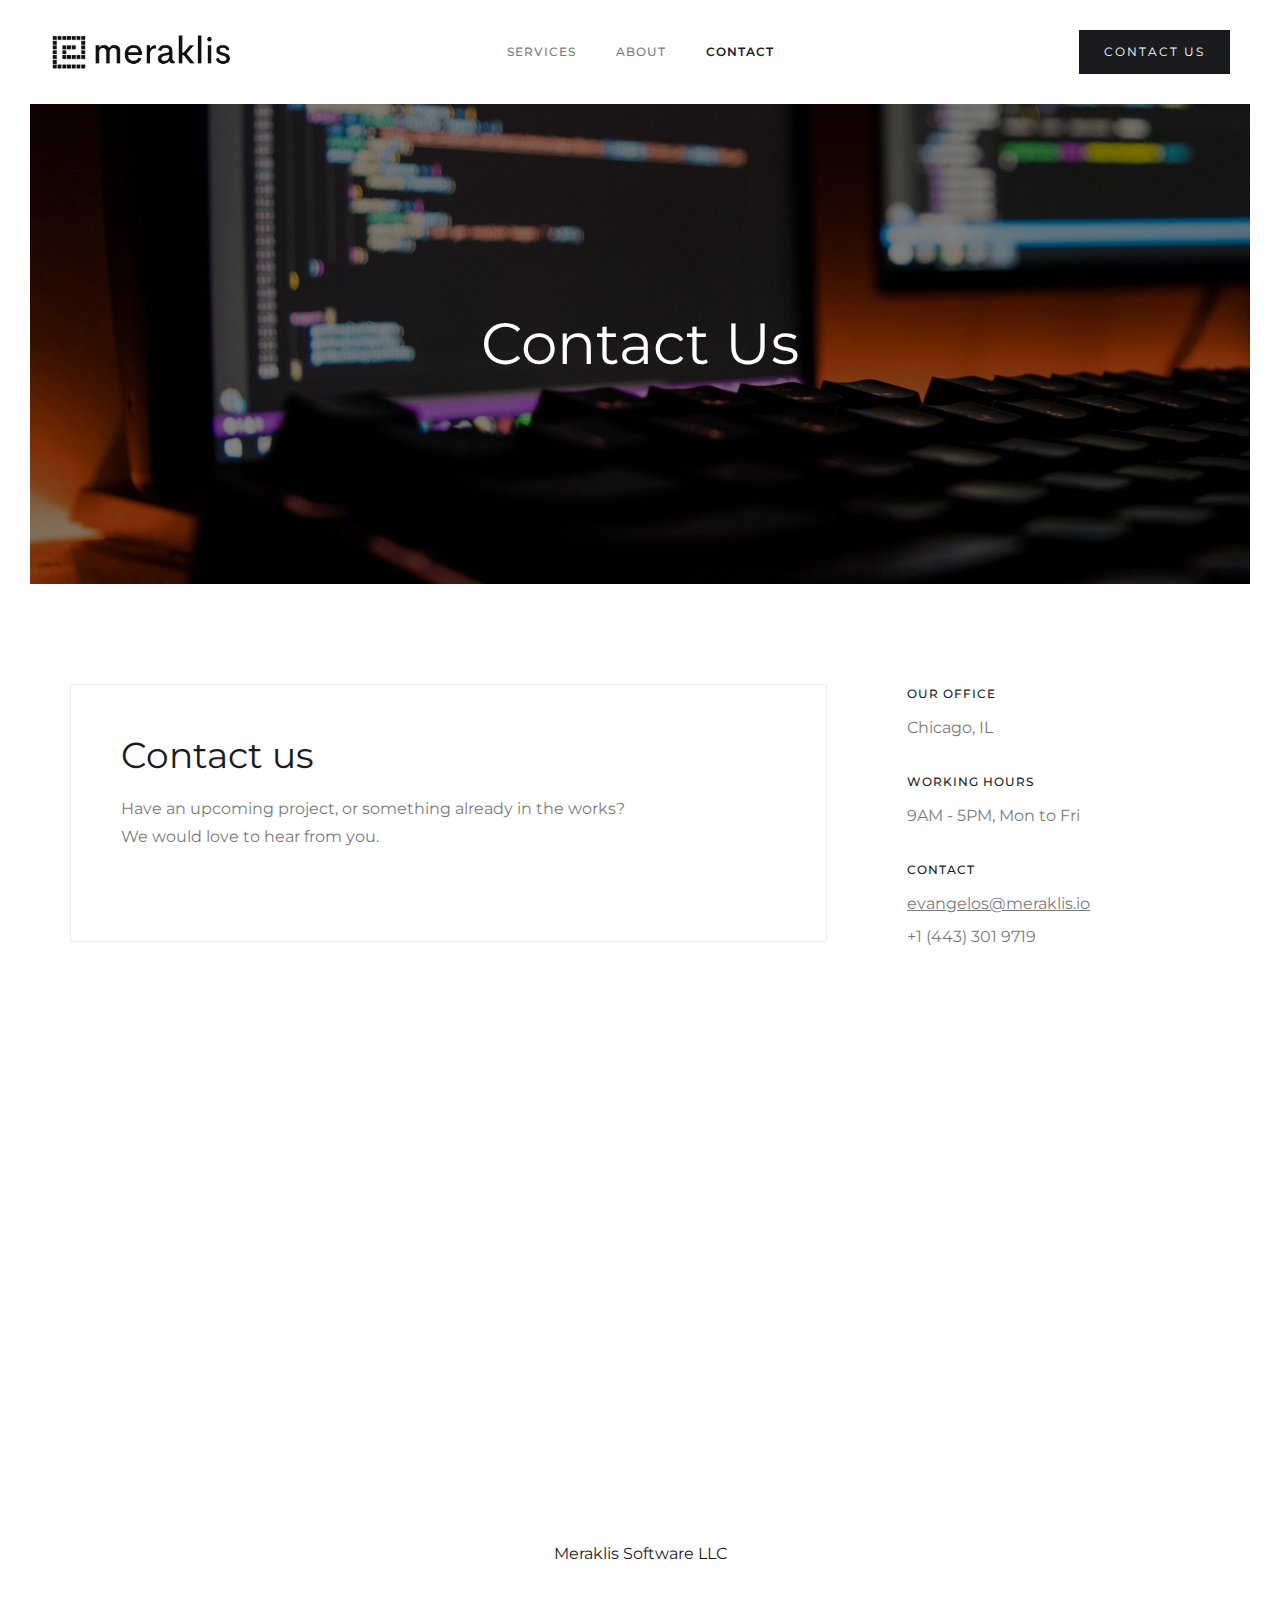
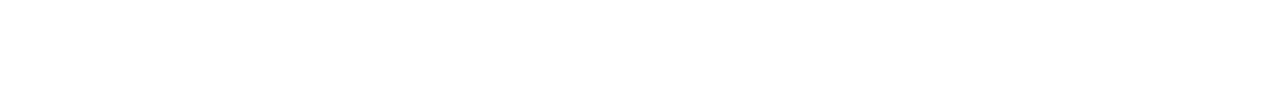
==== commit 66b4c201: "Update address and Google Map" ====
--- a/contact.html
+++ b/contact.html
@@ -84,7 +84,7 @@
         <div id="w-node-_3f61509a-fac7-b0d5-3763-509be70585a6-f7da2ff9">
           <div class="details-wrap">
             <div class="label">OUR OFFICE</div>
-            <div class="paragraph-light">Baltimore<br />MD 21211</div>
+            <div class="paragraph-light">Chicago, IL</div>
           </div>
           <div class="details-wrap">
             <div class="label">WORKING HOURS</div>
@@ -101,14 +101,15 @@
     </div>
   </div>
   <div class="section">
-    <div data-enable-scroll="true"
-         data-enable-touch="true"
-         data-widget-latlng="39.2903848,-76.6121893"
-         data-widget-tooltip="Headquarters"
-         data-widget-style="roadmap"
-         data-widget-zoom="12"
-         title=""
-         class="map w-widget w-widget-map"></div>
+    <iframe
+      width="100%"
+      height="450"
+      style="border:0"
+      loading="lazy"
+      allowfullscreen
+      referrerpolicy="no-referrer-when-downgrade"
+      src="https://www.google.com/maps/embed/v1/place?key=AIzaSyBsCbdK8e31Sd_8KM1w2Lu3ziuqynMxDow&q=Chicago,IL">
+    </iframe>
   </div>
   <div class="section">
     <div class="w-row">
